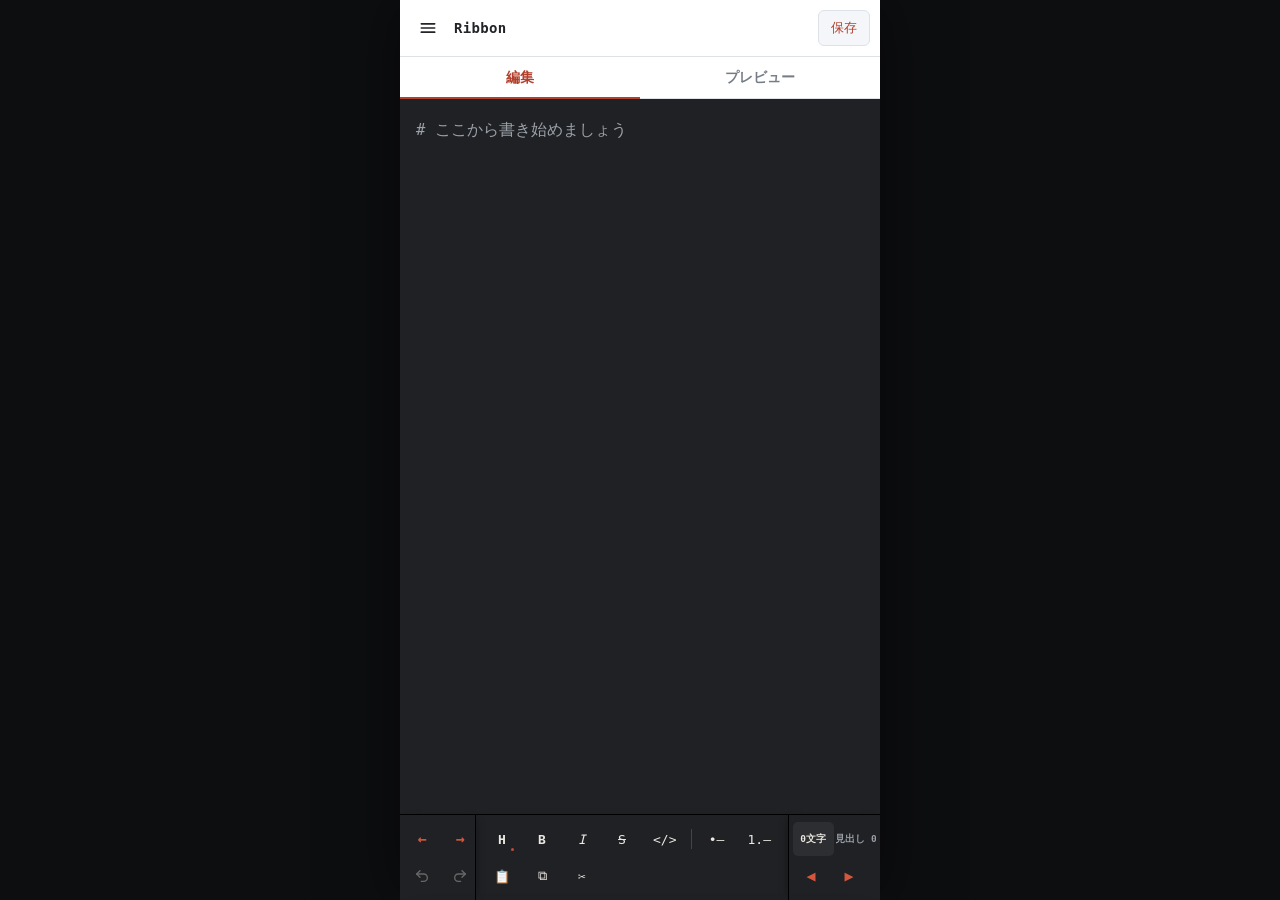
==== index.html @ 9aab9db8 "Add files via upload" ====
<!DOCTYPE html>
<html lang="ja">
<head>
<meta charset="UTF-8">
<meta name="viewport" content="width=device-width, initial-scale=1, maximum-scale=1, viewport-fit=cover">
<title>Ribbon — Markdown Editor</title>
<meta name="description" content="スマホ専用・オフライン対応のシンプルな Markdown エディター。複数のメモを保存できます。">
<meta name="theme-color" content="#1f2124">

<meta name="mobile-web-app-capable" content="yes">
<meta name="apple-mobile-web-app-capable" content="yes">
<meta name="apple-mobile-web-app-status-bar-style" content="black-translucent">
<meta name="apple-mobile-web-app-title" content="Ribbon">
<meta name="format-detection" content="telephone=no">

<link rel="manifest" href="manifest.json">
<link rel="icon" type="image/png" sizes="32x32" href="icons/favicon-32.png">
<link rel="icon" type="image/png" sizes="64x64" href="icons/favicon-64.png">
<link rel="apple-touch-icon" href="icons/icon-192.png">

<link rel="stylesheet" href="css/style.css">
</head>
<body>

<div class="app" id="app" data-view="edit">

  <header class="topbar">
    <button id="listBtn" class="icon-btn" type="button" aria-label="メモ一覧">
      <svg viewBox="0 0 24 24" width="20" height="20" fill="none" stroke="currentColor" stroke-width="2" stroke-linecap="round">
        <line x1="4" y1="7" x2="20" y2="7"/>
        <line x1="4" y1="12" x2="20" y2="12"/>
        <line x1="4" y1="17" x2="20" y2="17"/>
      </svg>
    </button>
    <span class="brand">Ribbon</span>
    <button id="saveBtn" class="btn" type="button">保存</button>
  </header>

  <nav class="tabbar" role="tablist" aria-label="表示切替">
    <button class="tab-btn active" data-view="edit" role="tab" aria-selected="true">編集</button>
    <button class="tab-btn" data-view="preview" role="tab" aria-selected="false">プレビュー</button>
    <span class="tab-indicator" id="tabIndicator"></span>
  </nav>

  <main class="workspace" id="workspace" data-view="edit">
    <section class="pane pane-editor">
      <textarea id="editor" class="editor" spellcheck="false" placeholder="# ここから書き始めましょう"></textarea>
    </section>
    <section class="pane pane-preview">
      <div id="preview" class="preview markdown-body"></div>
    </section>
  </main>

  <!-- キーボード直上の記法ショートカットバー（編集タブのときだけ表示） -->
  <!-- 左端＝固定（上：カーソル移動／下：元に戻す・やり直し）
       右端＝固定（上：文字数・語数／下：選択を広げる矢印）
       中央＝横スクロール（上段：記法ショートカット／下段：コピー・貼り付けなど） -->
  <div class="format-toolbar" id="formatToolbar" role="toolbar" aria-label="書式ツール">

    <div class="ft-fixed ft-fixed-left">
      <div class="ft-fixed-row">
        <button id="moveLeftBtn" class="fbtn" type="button" aria-label="カーソルを左へ移動">←</button>
        <button id="moveRightBtn" class="fbtn" type="button" aria-label="カーソルを右へ移動">→</button>
      </div>
      <div class="ft-fixed-row">
        <button id="undoBtn" class="fbtn" type="button" aria-label="元に戻す" disabled>
          <svg viewBox="0 0 24 24" width="16" height="16" fill="none" stroke="currentColor" stroke-width="2" stroke-linecap="round" stroke-linejoin="round"><path d="M9 14 4 9l5-5"/><path d="M4 9h10.5a5.5 5.5 0 0 1 0 11H11"/></svg>
        </button>
        <button id="redoBtn" class="fbtn" type="button" aria-label="やり直し" disabled>
          <svg viewBox="0 0 24 24" width="16" height="16" fill="none" stroke="currentColor" stroke-width="2" stroke-linecap="round" stroke-linejoin="round"><path d="m15 14 5-5-5-5"/><path d="M20 9H9.5a5.5 5.5 0 0 0 0 11H13"/></svg>
        </button>
      </div>
    </div>

    <div class="ft-rows">
      <div class="ft-scroll" id="ftScrollRow1">
        <button class="fbtn fbtn-h" data-cmd="h" data-longpress="heading" id="hBtn" aria-label="見出し（長押しでレベル選択）">H</button>
        <button class="fbtn" data-cmd="bold" data-longpress="wrap" id="boldBtn" aria-label="太字（長押しで開始・終了マーク）"><strong>B</strong></button>
        <button class="fbtn" data-cmd="italic" data-longpress="wrap" id="italicBtn" aria-label="斜体（長押しで開始・終了マーク）"><em>I</em></button>
        <button class="fbtn" data-cmd="strike" data-longpress="wrap" id="strikeBtn" aria-label="取り消し線（長押しで開始・終了マーク）"><s>S</s></button>
        <button class="fbtn" data-cmd="code" aria-label="インラインコード">&lt;/&gt;</button>
        <span class="fdiv"></span>
        <button class="fbtn" data-cmd="ul" data-longpress="listInsert" data-marker="- " id="ulBtn" aria-label="箇条書き（長押しで字下げ／字上げした新しい項目を挿入）">•―</button>
        <button class="fbtn" data-cmd="ol" data-longpress="listInsert" data-marker="1. " id="olBtn" aria-label="番号付きリスト（長押しで字下げ／字上げした新しい項目を挿入）">1.―</button>
        <button class="fbtn" data-cmd="quote" aria-label="引用">"―</button>
        <button class="fbtn" data-cmd="hr" aria-label="区切り線">―――</button>
        <span class="fdiv"></span>
        <button class="fbtn" data-cmd="link" aria-label="リンク">🔗</button>
        <button class="fbtn" data-cmd="image" aria-label="画像">🖼</button>
        <button class="fbtn" data-cmd="codeblock" aria-label="コードブロック">{ }</button>
        <button class="fbtn" data-cmd="table" data-longpress="table" aria-label="表（長押しで行・列・見出しを設定）">▦</button>
        <span class="fdiv"></span>
        <button class="fbtn" data-cmd="indent" data-longpress="indent" id="tabBtn" aria-label="字下げ（長押しで字上げ・通常も選べます）">⇥</button>
      </div>
      <div class="ft-scroll" id="ftScrollRow2">
        <button class="fbtn" data-cmd="paste" aria-label="貼り付け">📋</button>
        <button class="fbtn" data-cmd="copy" aria-label="コピー">⧉</button>
        <button class="fbtn" data-cmd="cut" aria-label="切り取り">✂</button>
      </div>
    </div>

    <div class="ft-fixed ft-fixed-right">
      <div class="ft-fixed-row">
        <button id="statsBtn" class="ft-stat" type="button" aria-label="文字数と語数を切り替え">
          <span id="statsValue">0文字</span>
        </button>
        <div class="ft-stat ft-stat-static" id="headingCountEl">見出し 0</div>
      </div>
      <div class="ft-fixed-row">
        <button id="cursorLeftBtn" class="fbtn" type="button" aria-label="左方向へ選択を広げる">◀</button>
        <button id="cursorRightBtn" class="fbtn" type="button" aria-label="右方向へ選択を広げる">▶</button>
      </div>
    </div>
  </div>

  <!-- 長押しメニュー：見出しレベル／リストの字下げ・字上げ -->
  <div class="press-menu" id="pressMenu"></div>

  <!-- 長押しパネル：表の行・列・見出し設定 -->
  <div class="table-panel" id="tablePanel">
    <div class="tp-row">
      <span class="tp-label">行</span>
      <div class="tp-stepper">
        <button type="button" class="tp-step" data-tp="rows-" aria-label="行を減らす">−</button>
        <span id="tpRowsVal">3</span>
        <button type="button" class="tp-step" data-tp="rows+" aria-label="行を増やす">＋</button>
      </div>
    </div>
    <div class="tp-row">
      <span class="tp-label">列</span>
      <div class="tp-stepper">
        <button type="button" class="tp-step" data-tp="cols-" aria-label="列を減らす">−</button>
        <span id="tpColsVal">3</span>
        <button type="button" class="tp-step" data-tp="cols+" aria-label="列を増やす">＋</button>
      </div>
    </div>
    <label class="tp-row tp-toggle-row">
      <span class="tp-label">見出し行</span>
      <span class="tp-switch"><input type="checkbox" id="tpHeaderChk" checked><span class="tp-slider"></span></span>
    </label>
    <div class="tp-actions">
      <button type="button" class="btn" id="tpCancel">キャンセル</button>
      <button type="button" class="btn btn-primary" id="tpInsert">挿入</button>
    </div>
  </div>

  <div class="sheet-overlay" id="pressOverlay"></div>

  <!-- メモ一覧（ボトムシート） -->
  <div class="sheet-overlay" id="sheetOverlay"></div>
  <div class="bottom-sheet" id="listSheet">
    <div class="sheet-handle"></div>

    <div class="sheet-top-actions">
      <button id="newNoteBtn" class="btn btn-primary" type="button">＋ 新規メモ</button>
      <button id="installBtn" class="btn hidden" type="button">インストール</button>
    </div>

    <div class="sheet-list-header">メモ一覧</div>
    <ul id="noteItems" class="note-items"></ul>

    <div class="sheet-divider"></div>

    <div class="sheet-list-header">
      プラグイン
      <button id="addPluginBtn" class="sheet-header-btn" type="button">＋ 追加</button>
    </div>
    <p class="plugin-warning">信頼できる作成者のプラグイン（.js）のみ追加してください。プラグインは任意のコードを実行できます。</p>
    <input type="file" id="pluginFileInput" accept=".js,text/javascript" class="hidden">
    <ul id="pluginItems" class="plugin-items"></ul>
  </div>
</div>

<div id="toast" class="toast" role="status" aria-live="polite"></div>

<script src="js/vendor/marked.min.js"></script>
<script src="js/vendor/purify.min.js"></script>
<script src="js/app.js"></script>
</body>
</html>
---- css/style.css ----
:root {
  --graphite: #1F2124;
  --paper: #EAEEF3;
  --paper-dark: #CFD6DE;
  --paper-2: #F4F6F9;
  --ink: #2B2D31;
  --ribbon: #B3402C;
  --ribbon-light: #D3573E;
  --text-on-graphite: #ECE9E2;
  --muted-on-graphite: #9BA0A8;

  --chrome-bg: #F4F6F9;
  --chrome-bg-2: #ffffff;
  --chrome-border: #DDE2E8;
  --chrome-text: #232428;
  --chrome-muted: #767c85;
  --shadow: 0 8px 24px -12px rgba(20,20,22,0.35);

  --toolbar-h: 86px;
  --toolbar-row-h: 34px;

  --sat: env(safe-area-inset-top, 0px);
  --sab: env(safe-area-inset-bottom, 0px);
  --sal: env(safe-area-inset-left, 0px);
  --sar: env(safe-area-inset-right, 0px);
}

* { box-sizing: border-box; -webkit-tap-highlight-color: transparent; }
html, body { height: 100%; margin: 0; overscroll-behavior: none; }

body {
  font-family: ui-monospace, SFMono-Regular, Menlo, monospace;
  background: #0d0e10;
  color: var(--chrome-text);
  display: flex;
  justify-content: center;
}

.hidden { display: none !important; }
button { font-family: inherit; cursor: pointer; -webkit-user-select: none; user-select: none; }
button:disabled { opacity: 0.35; }
textarea { font-size: 16px; /* iOSの自動ズーム防止 */ }

.app {
  display: flex;
  flex-direction: column;
  width: 100%;
  max-width: 480px;
  height: 100dvh;
  height: 100vh;
  background: var(--chrome-bg);
  position: relative;
  overflow: hidden;
  box-shadow: 0 0 60px rgba(0,0,0,0.5);
  padding-left: var(--sal);
  padding-right: var(--sar);
}

.topbar {
  flex: 0 0 auto;
  display: flex;
  align-items: center;
  gap: 8px;
  padding: calc(var(--sat) + 10px) 10px 10px;
  background: var(--chrome-bg-2);
  border-bottom: 1px solid var(--chrome-border);
}
.icon-btn {
  flex: 0 0 auto;
  width: 36px;
  height: 36px;
  display: flex;
  align-items: center;
  justify-content: center;
  border: none;
  background: transparent;
  border-radius: 6px;
  color: var(--chrome-text);
}
.icon-btn:active { background: var(--chrome-bg); }
.brand {
  flex: 1 1 auto;
  font-weight: 600;
  font-size: 14px;
  letter-spacing: 0.3px;
}
.btn {
  flex: 0 0 auto;
  border: 1px solid var(--chrome-border);
  background: var(--chrome-bg);
  color: var(--ribbon);
  font-size: 13px;
  padding: 8px 12px;
  border-radius: 6px;
}
.btn:active { background: var(--ribbon); color: #fff; }
.btn-primary {
  background: var(--ribbon);
  color: #fff;
  border-color: var(--ribbon);
}

.tabbar {
  position: relative;
  flex: 0 0 auto;
  height: 42px;
  display: flex;
  background: var(--chrome-bg-2);
  border-bottom: 1px solid var(--chrome-border);
}
.tab-btn {
  flex: 1 1 50%;
  border: none;
  background: transparent;
  color: var(--chrome-muted);
  font-size: 13.5px;
  font-weight: 600;
}
.tab-btn.active { color: var(--ribbon); }
.tab-indicator {
  position: absolute;
  bottom: -1px;
  left: 0;
  width: 50%;
  height: 2px;
  background: var(--ribbon);
  transform: translateX(0%);
  transition: transform 0.2s ease;
}

.workspace { flex: 1 1 auto; min-height: 0; position: relative; }
.pane { position: absolute; inset: 0; display: flex; flex-direction: column; overflow: hidden; }
.pane-editor { background: var(--graphite); color: var(--text-on-graphite); }
.pane-preview { background: var(--paper); color: var(--ink); }
.workspace[data-view="edit"] .pane-preview { display: none; }
.workspace[data-view="preview"] .pane-editor { display: none; }

.editor {
  flex: 1 1 auto;
  width: 100%;
  height: 100%;
  resize: none;
  border: none;
  outline: none;
  background: transparent;
  color: inherit;
  font-family: inherit;
  font-size: 15.5px;
  line-height: 1.75;
  padding: 18px 16px;
  caret-color: var(--ribbon-light);
}
.editor::placeholder { color: var(--muted-on-graphite); }

.preview {
  flex: 1 1 auto;
  overflow-y: auto;
  padding: 22px 18px calc(28px + var(--sab));
  font-family: Georgia, serif;
  font-size: 16px;
  line-height: 1.8;
}

.markdown-body h1, .markdown-body h2, .markdown-body h3 {
  font-weight: 600;
  line-height: 1.3;
  margin: 1.2em 0 0.5em;
}
.markdown-body h1 { font-size: 1.6em; border-bottom: 2px solid var(--ribbon); padding-bottom: 0.25em; }
.markdown-body h2 { font-size: 1.3em; border-bottom: 1px solid var(--paper-dark); padding-bottom: 0.2em; }
.markdown-body h3 { font-size: 1.1em; }
.markdown-body p { margin: 0.8em 0; }
.markdown-body a { color: var(--ribbon); }
.markdown-body blockquote {
  margin: 1em 0;
  padding: 4px 14px;
  border-left: 3px solid var(--ribbon);
  background: var(--paper-2);
  font-style: italic;
}
.markdown-body code {
  font-family: ui-monospace, monospace;
  background: var(--paper-dark);
  padding: 0.15em 0.4em;
  border-radius: 3px;
  font-size: 0.85em;
  word-break: break-word;
}
.markdown-body pre {
  background: var(--graphite);
  color: var(--text-on-graphite);
  padding: 14px;
  border-radius: 6px;
  overflow-x: auto;
  margin: 1em 0;
}
.markdown-body pre code { background: none; padding: 0; }
.markdown-body ul, .markdown-body ol { padding-left: 1.3em; margin: 0.8em 0; }
.markdown-body img { max-width: 100%; border-radius: 6px; }
.markdown-body table { border-collapse: collapse; width: 100%; margin: 1em 0; display: block; overflow-x: auto; }
.markdown-body th, .markdown-body td { border: 1px solid var(--paper-dark); padding: 6px 8px; }

.preview-empty { color: #A6ABB2; font-style: italic; }

/* ---------------- 記法ショートカットバー（キーボード直上） ---------------- */

.format-toolbar {
  flex: 0 0 auto;
  display: flex;
  align-items: stretch;
  height: calc(var(--toolbar-h) + var(--sab));
  padding-bottom: var(--sab);
  background: var(--graphite);
  border-top: 1px solid #000;
}
.app[data-view="preview"] .format-toolbar { display: none; }

.ft-fixed {
  flex: 0 0 auto;
  display: flex;
  flex-direction: column;
  justify-content: center;
  gap: 3px;
  padding: 6px 4px;
  background: var(--graphite);
  z-index: 2;
}
.ft-fixed-left { border-right: 1px solid #000; box-shadow: 4px 0 8px -4px rgba(0,0,0,0.35); width: 76px; }
.ft-fixed-right { border-left: 1px solid #000; box-shadow: -4px 0 8px -4px rgba(0,0,0,0.35); width: 92px; }

.ft-fixed-row {
  flex: 0 0 auto;
  height: var(--toolbar-row-h);
  display: flex;
  align-items: center;
  gap: 2px;
}

.ft-rows {
  flex: 1 1 auto;
  min-width: 0;
  display: flex;
  flex-direction: column;
  justify-content: center;
  gap: 3px;
  padding: 6px 0;
}

.ft-scroll {
  flex: 0 0 auto;
  height: var(--toolbar-row-h);
  display: flex;
  align-items: center;
  gap: 4px;
  padding: 0 8px;
  overflow-x: auto;
  overscroll-behavior-x: contain;
  touch-action: pan-x;
  scrollbar-width: none;
  -webkit-overflow-scrolling: touch;
}
.ft-scroll::-webkit-scrollbar { display: none; }

.fbtn {
  flex: 0 0 auto;
  min-width: 36px;
  height: var(--toolbar-row-h);
  padding: 0 8px;
  border: 1px solid transparent;
  border-radius: 6px;
  background: transparent;
  color: var(--text-on-graphite);
  font-size: 13px;
  display: inline-flex;
  align-items: center;
  justify-content: center;
  white-space: nowrap;
  touch-action: pan-x;
}
.fbtn:active, .fbtn.pressed { background: rgba(255,255,255,0.12); }
.fbtn-h { font-weight: 700; position: relative; }
.fbtn-h::after {
  content: '';
  position: absolute;
  bottom: 4px;
  right: 5px;
  width: 3px;
  height: 3px;
  border-radius: 50%;
  background: var(--ribbon-light);
  opacity: 0.85;
}
.fdiv { flex: 0 0 auto; width: 1px; height: 20px; background: rgba(255,255,255,0.16); margin: 0 2px; }

#moveLeftBtn, #moveRightBtn, #cursorLeftBtn, #cursorRightBtn { font-size: 15px; font-weight: 600; color: var(--ribbon-light); touch-action: manipulation; }

/* ---------------- 文字数・語数・見出し数の表示（キーボード左上） ---------------- */

.ft-stat {
  flex: 1 1 0;
  height: var(--toolbar-row-h);
  display: flex;
  align-items: center;
  justify-content: center;
  padding: 0 3px;
  border: none;
  border-radius: 5px;
  background: rgba(255,255,255,0.06);
  color: var(--text-on-graphite);
  font-size: 9.5px;
  font-weight: 600;
  letter-spacing: 0.1px;
  white-space: nowrap;
  overflow: hidden;
  text-overflow: ellipsis;
  min-width: 0;
  touch-action: manipulation;
}
button.ft-stat:active, button.ft-stat.pressed { background: rgba(255,255,255,0.14); }
.ft-stat-static {
  color: var(--muted-on-graphite);
  background: transparent;
}

/* ---------------- 長押しメニュー（見出しレベル／字下げ・字上げ） ---------------- */

.press-menu {
  position: fixed;
  display: none;
  flex-direction: column;
  gap: 2px;
  padding: 5px;
  background: var(--graphite);
  border: 1px solid rgba(255,255,255,0.1);
  border-radius: 12px;
  box-shadow: var(--shadow);
  transform: translateX(-50%);
  z-index: 41;
  min-width: 68px;
}
.press-menu.open { display: flex; }
.press-menu .pm-item {
  padding: 9px 14px;
  border-radius: 7px;
  color: var(--muted-on-graphite);
  font-size: 13px;
  font-weight: 600;
  text-align: center;
  white-space: nowrap;
  transition: background 0.1s ease, color 0.1s ease;
}
.press-menu .pm-item.active {
  background: var(--ribbon);
  color: #fff;
}

/* ---------------- 長押しパネル（表の設定） ---------------- */

.table-panel {
  position: fixed;
  left: 50%;
  bottom: calc(var(--toolbar-h) + var(--sab) + 10px);
  transform: translateX(-50%);
  display: none;
  flex-direction: column;
  gap: 10px;
  width: min(280px, 84vw);
  padding: 16px 16px 14px;
  background: var(--chrome-bg-2);
  border-radius: 14px;
  box-shadow: var(--shadow);
  z-index: 41;
}
.table-panel.open { display: flex; }
.tp-row {
  display: flex;
  align-items: center;
  justify-content: space-between;
}
.tp-label { font-size: 13px; color: var(--chrome-text); font-weight: 600; }
.tp-stepper {
  display: flex;
  align-items: center;
  gap: 10px;
}
.tp-stepper span { min-width: 18px; text-align: center; font-size: 13.5px; font-weight: 600; }
.tp-step {
  width: 30px;
  height: 30px;
  border-radius: 8px;
  border: 1px solid var(--chrome-border);
  background: var(--chrome-bg);
  color: var(--ribbon);
  font-size: 16px;
  display: flex;
  align-items: center;
  justify-content: center;
}
.tp-step:active { background: var(--ribbon); color: #fff; }
.tp-toggle-row { cursor: pointer; }
.tp-switch { position: relative; display: inline-block; width: 40px; height: 24px; }
.tp-switch input { opacity: 0; width: 0; height: 0; }
.tp-slider {
  position: absolute; inset: 0;
  background: var(--chrome-border);
  border-radius: 999px;
  transition: background 0.15s ease;
}
.tp-slider::before {
  content: '';
  position: absolute;
  width: 18px; height: 18px;
  left: 3px; top: 3px;
  background: #fff;
  border-radius: 50%;
  transition: transform 0.15s ease;
  box-shadow: 0 1px 3px rgba(0,0,0,0.3);
}
.tp-switch input:checked + .tp-slider { background: var(--ribbon); }
.tp-switch input:checked + .tp-slider::before { transform: translateX(16px); }
.tp-actions {
  display: flex;
  gap: 8px;
  margin-top: 2px;
}
.tp-actions .btn { flex: 1 1 auto; text-align: center; padding: 10px 12px; }

#pressOverlay.open { z-index: 40; }

/* ---------------- メモ一覧（ボトムシート） ---------------- */

.sheet-overlay {
  position: fixed;
  inset: 0;
  background: rgba(10,10,12,0.45);
  opacity: 0;
  pointer-events: none;
  transition: opacity 0.2s ease;
  z-index: 30;
}
.sheet-overlay.open { opacity: 1; pointer-events: auto; }

.bottom-sheet {
  position: fixed;
  left: 50%;
  bottom: 0;
  width: 100%;
  max-width: 480px;
  max-height: 78vh;
  background: var(--chrome-bg-2);
  border-radius: 18px 18px 0 0;
  box-shadow: var(--shadow);
  transform: translate(-50%, 100%);
  transition: transform 0.24s cubic-bezier(.32,.72,0,1);
  z-index: 31;
  display: flex;
  flex-direction: column;
  padding-bottom: var(--sab);
}
.bottom-sheet.open { transform: translate(-50%, 0); }

.sheet-handle {
  width: 36px;
  height: 4px;
  border-radius: 2px;
  background: var(--chrome-border);
  margin: 10px auto 6px;
  flex: 0 0 auto;
}

.sheet-top-actions {
  flex: 0 0 auto;
  display: flex;
  gap: 8px;
  padding: 6px 14px 10px;
}
.sheet-top-actions .btn { flex: 1 1 auto; padding: 11px 12px; text-align: center; }

.sheet-list-header {
  flex: 0 0 auto;
  padding: 4px 16px 4px;
  font-size: 11.5px;
  font-weight: 600;
  color: var(--chrome-muted);
  letter-spacing: 0.3px;
  border-top: 1px solid var(--chrome-border);
  padding-top: 12px;
}

.note-items {
  list-style: none;
  margin: 0;
  padding: 4px 8px 10px;
  overflow-y: auto;
  -webkit-overflow-scrolling: touch;
}
.note-item {
  display: flex;
  align-items: center;
  gap: 8px;
  padding: 11px 8px;
  border-radius: 8px;
}
.note-item.current { background: var(--paper-2); }
.note-item:active { background: var(--chrome-bg); }
.note-item .ni-text { flex: 1 1 auto; min-width: 0; }
.note-item .ni-title {
  font-size: 13px;
  overflow: hidden;
  text-overflow: ellipsis;
  white-space: nowrap;
}
.note-item .ni-meta { font-size: 10.5px; color: var(--chrome-muted); margin-top: 2px; }
.note-item .ni-del {
  flex: 0 0 auto;
  background: none;
  border: none;
  color: var(--chrome-muted);
  font-size: 15px;
  padding: 6px;
  border-radius: 3px;
}
.note-item .ni-del:active { color: var(--ribbon); }
.note-empty { padding: 20px 12px; text-align: center; color: var(--chrome-muted); font-size: 12px; }

/* ---------------- トースト ---------------- */

.toast {
  position: fixed;
  left: 50%;
  bottom: calc(20px + var(--sab));
  transform: translateX(-50%) translateY(12px);
  background: var(--graphite);
  color: var(--text-on-graphite);
  padding: 10px 16px;
  border-radius: 6px;
  font-size: 12.5px;
  opacity: 0;
  pointer-events: none;
  transition: opacity 0.2s ease, transform 0.2s ease;
  border-left: 3px solid var(--ribbon);
  z-index: 50;
}
.toast.show { opacity: 1; transform: translateX(-50%) translateY(0); }

:focus-visible { outline: 2px solid var(--ribbon); }
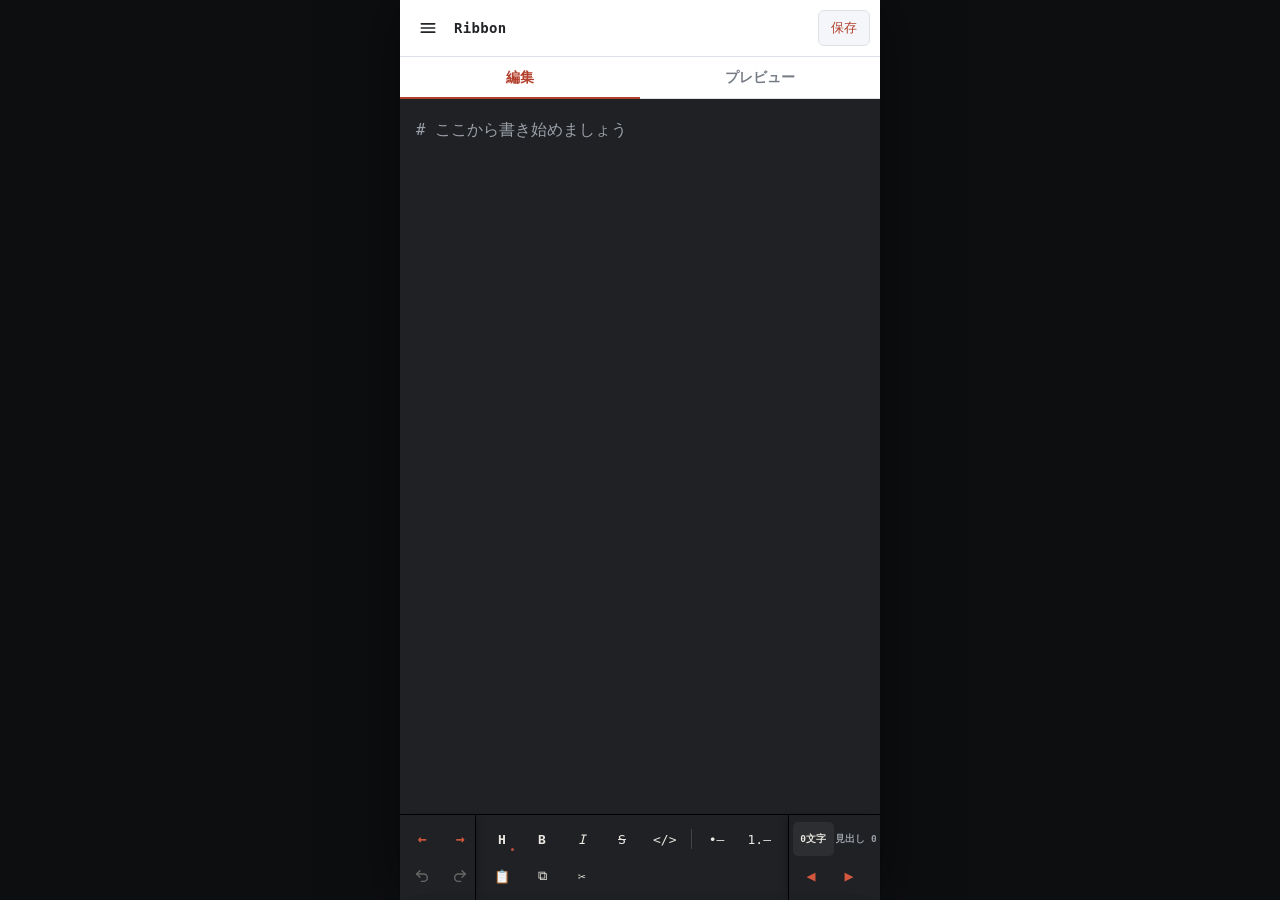
==== commit 06a50dae: "Add files via upload" ====
--- a/index.html
+++ b/index.html
@@ -147,6 +147,19 @@
   <div class="sheet-overlay" id="pressOverlay"></div>
 
   <!-- メモ一覧（ボトムシート） -->
+  <!-- 書き出し形式の選択 -->
+  <div class="sheet-overlay" id="exportOverlay"></div>
+  <div class="bottom-sheet export-sheet" id="exportSheet">
+    <div class="sheet-handle"></div>
+    <div class="sheet-list-header">書き出し形式</div>
+    <ul class="export-formats" id="exportFormats">
+      <li><button type="button" class="export-format-btn" data-format="md">Markdown (.md)</button></li>
+      <li><button type="button" class="export-format-btn" data-format="html">HTML (.html)</button></li>
+      <li><button type="button" class="export-format-btn" data-format="mt">Movable Type</button></li>
+      <li><button type="button" class="export-format-btn" data-format="wordpress">WordPress (XML)</button></li>
+    </ul>
+  </div>
+
   <div class="sheet-overlay" id="sheetOverlay"></div>
   <div class="bottom-sheet" id="listSheet">
     <div class="sheet-handle"></div>
--- a/css/style.css
+++ b/css/style.css
@@ -18,6 +18,7 @@
 
   --toolbar-h: 86px;
   --toolbar-row-h: 34px;
+  --toolbar-bottom: 0px;
 
   --sat: env(safe-area-inset-top, 0px);
   --sab: env(safe-area-inset-bottom, 0px);
@@ -128,7 +129,13 @@
   transition: transform 0.2s ease;
 }
 
-.workspace { flex: 1 1 auto; min-height: 0; position: relative; }
+.workspace {
+  flex: 1 1 auto;
+  min-height: 0;
+  position: relative;
+  padding-bottom: calc(var(--toolbar-h) + var(--sab));
+}
+.app[data-view="preview"] .workspace { padding-bottom: 0; }
 .pane { position: absolute; inset: 0; display: flex; flex-direction: column; overflow: hidden; }
 .pane-editor { background: var(--graphite); color: var(--text-on-graphite); }
 .pane-preview { background: var(--paper); color: var(--ink); }
@@ -205,13 +212,22 @@
 /* ---------------- 記法ショートカットバー（キーボード直上） ---------------- */
 
 .format-toolbar {
-  flex: 0 0 auto;
+  position: fixed;
+  left: 50%;
+  transform: translateX(-50%);
+  bottom: var(--toolbar-bottom, 0px);
+  z-index: 20;
+  width: 100%;
+  max-width: 480px;
   display: flex;
   align-items: stretch;
   height: calc(var(--toolbar-h) + var(--sab));
   padding-bottom: var(--sab);
+  padding-left: var(--sal);
+  padding-right: var(--sar);
   background: var(--graphite);
   border-top: 1px solid #000;
+  transition: bottom 0.08s ease-out;
 }
 .app[data-view="preview"] .format-toolbar { display: none; }
 
@@ -359,7 +375,7 @@
 .table-panel {
   position: fixed;
   left: 50%;
-  bottom: calc(var(--toolbar-h) + var(--sab) + 10px);
+  bottom: calc(var(--toolbar-bottom, 0px) + var(--toolbar-h) + var(--sab) + 10px);
   transform: translateX(-50%);
   display: none;
   flex-direction: column;
@@ -523,12 +539,34 @@
 .note-item .ni-del:active { color: var(--ribbon); }
 .note-empty { padding: 20px 12px; text-align: center; color: var(--chrome-muted); font-size: 12px; }
 
+/* ---------------- 書き出し形式 ---------------- */
+
+.export-sheet { max-height: 52vh; }
+.export-formats {
+  list-style: none;
+  margin: 0;
+  padding: 4px 8px 12px;
+}
+.export-format-btn {
+  width: 100%;
+  display: block;
+  text-align: left;
+  border: none;
+  background: transparent;
+  color: var(--chrome-text);
+  font-size: 14px;
+  padding: 13px 12px;
+  border-radius: 8px;
+}
+.export-format-btn:active,
+.export-format-btn.selected { background: var(--paper-2); color: var(--ribbon); font-weight: 600; }
+
 /* ---------------- トースト ---------------- */
 
 .toast {
   position: fixed;
   left: 50%;
-  bottom: calc(20px + var(--sab));
+  bottom: calc(var(--toolbar-bottom, 0px) + var(--toolbar-h) + 20px + var(--sab));
   transform: translateX(-50%) translateY(12px);
   background: var(--graphite);
   color: var(--text-on-graphite);
@@ -543,4 +581,8 @@
 }
 .toast.show { opacity: 1; transform: translateX(-50%) translateY(0); }
 
+.app[data-view="preview"] .toast {
+  bottom: calc(20px + var(--sab));
+}
+
 :focus-visible { outline: 2px solid var(--ribbon); }
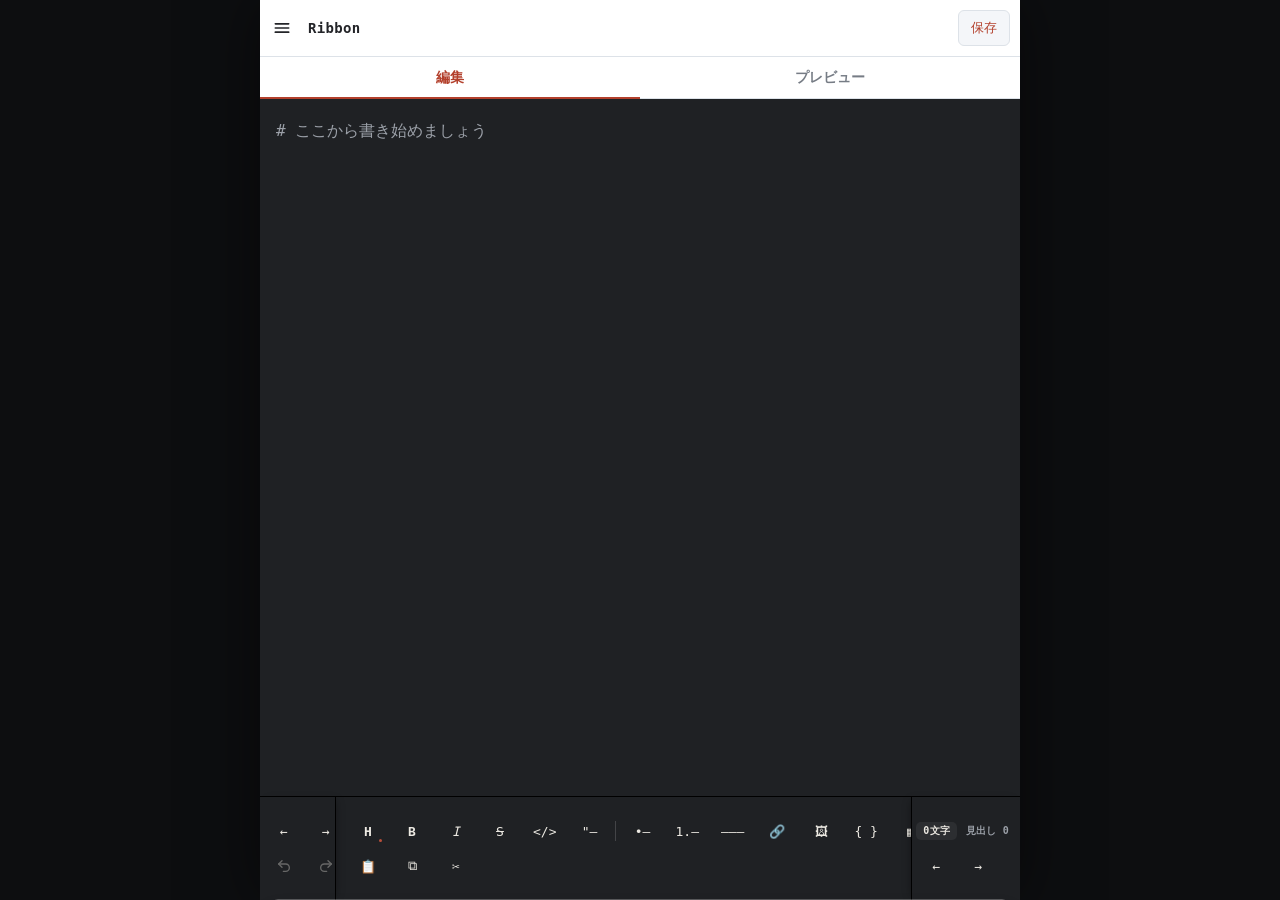
==== commit 33ab3e83: "Add files via upload" ====
--- a/index.html
+++ b/index.html
@@ -44,7 +44,10 @@
 
   <main class="workspace" id="workspace" data-view="edit">
     <section class="pane pane-editor">
-      <textarea id="editor" class="editor" spellcheck="false" placeholder="# ここから書き始めましょう"></textarea>
+      <div class="editor-stack">
+        <div id="editorHighlight" class="editor-highlight" aria-hidden="true"></div>
+        <textarea id="editor" class="editor" spellcheck="false" placeholder="# ここから書き始めましょう"></textarea>
+      </div>
     </section>
     <section class="pane pane-preview">
       <div id="preview" class="preview markdown-body"></div>
@@ -52,66 +55,68 @@
   </main>
 
   <!-- キーボード直上の記法ショートカットバー（編集タブのときだけ表示） -->
-  <!-- 左端＝固定（上：カーソル移動／下：元に戻す・やり直し）
-       右端＝固定（上：文字数・語数／下：選択を広げる矢印）
-       中央＝横スクロール（上段：記法ショートカット／下段：コピー・貼り付けなど） -->
   <div class="format-toolbar" id="formatToolbar" role="toolbar" aria-label="書式ツール">
-
-    <div class="ft-fixed ft-fixed-left">
-      <div class="ft-fixed-row">
-        <button id="moveLeftBtn" class="fbtn" type="button" aria-label="カーソルを左へ移動">←</button>
-        <button id="moveRightBtn" class="fbtn" type="button" aria-label="カーソルを右へ移動">→</button>
-      </div>
-      <div class="ft-fixed-row">
-        <button id="undoBtn" class="fbtn" type="button" aria-label="元に戻す" disabled>
-          <svg viewBox="0 0 24 24" width="16" height="16" fill="none" stroke="currentColor" stroke-width="2" stroke-linecap="round" stroke-linejoin="round"><path d="M9 14 4 9l5-5"/><path d="M4 9h10.5a5.5 5.5 0 0 1 0 11H11"/></svg>
-        </button>
-        <button id="redoBtn" class="fbtn" type="button" aria-label="やり直し" disabled>
-          <svg viewBox="0 0 24 24" width="16" height="16" fill="none" stroke="currentColor" stroke-width="2" stroke-linecap="round" stroke-linejoin="round"><path d="m15 14 5-5-5-5"/><path d="M20 9H9.5a5.5 5.5 0 0 0 0 11H13"/></svg>
-        </button>
-      </div>
-    </div>
-
-    <div class="ft-rows">
-      <div class="ft-scroll" id="ftScrollRow1">
-        <button class="fbtn fbtn-h" data-cmd="h" data-longpress="heading" id="hBtn" aria-label="見出し（長押しでレベル選択）">H</button>
-        <button class="fbtn" data-cmd="bold" data-longpress="wrap" id="boldBtn" aria-label="太字（長押しで開始・終了マーク）"><strong>B</strong></button>
-        <button class="fbtn" data-cmd="italic" data-longpress="wrap" id="italicBtn" aria-label="斜体（長押しで開始・終了マーク）"><em>I</em></button>
-        <button class="fbtn" data-cmd="strike" data-longpress="wrap" id="strikeBtn" aria-label="取り消し線（長押しで開始・終了マーク）"><s>S</s></button>
-        <button class="fbtn" data-cmd="code" aria-label="インラインコード">&lt;/&gt;</button>
-        <span class="fdiv"></span>
-        <button class="fbtn" data-cmd="ul" data-longpress="listInsert" data-marker="- " id="ulBtn" aria-label="箇条書き（長押しで字下げ／字上げした新しい項目を挿入）">•―</button>
-        <button class="fbtn" data-cmd="ol" data-longpress="listInsert" data-marker="1. " id="olBtn" aria-label="番号付きリスト（長押しで字下げ／字上げした新しい項目を挿入）">1.―</button>
-        <button class="fbtn" data-cmd="quote" aria-label="引用">"―</button>
-        <button class="fbtn" data-cmd="hr" aria-label="区切り線">―――</button>
-        <span class="fdiv"></span>
-        <button class="fbtn" data-cmd="link" aria-label="リンク">🔗</button>
-        <button class="fbtn" data-cmd="image" aria-label="画像">🖼</button>
-        <button class="fbtn" data-cmd="codeblock" aria-label="コードブロック">{ }</button>
-        <button class="fbtn" data-cmd="table" data-longpress="table" aria-label="表（長押しで行・列・見出しを設定）">▦</button>
-        <span class="fdiv"></span>
-        <button class="fbtn" data-cmd="indent" data-longpress="indent" id="tabBtn" aria-label="字下げ（長押しで字上げ・通常も選べます）">⇥</button>
-      </div>
-      <div class="ft-scroll" id="ftScrollRow2">
-        <button class="fbtn" data-cmd="paste" aria-label="貼り付け">📋</button>
-        <button class="fbtn" data-cmd="copy" aria-label="コピー">⧉</button>
-        <button class="fbtn" data-cmd="cut" aria-label="切り取り">✂</button>
-      </div>
-    </div>
-
-    <div class="ft-fixed ft-fixed-right">
-      <div class="ft-fixed-row">
-        <button id="statsBtn" class="ft-stat" type="button" aria-label="文字数と語数を切り替え">
-          <span id="statsValue">0文字</span>
-        </button>
-        <div class="ft-stat ft-stat-static" id="headingCountEl">見出し 0</div>
-      </div>
-      <div class="ft-fixed-row">
-        <button id="cursorLeftBtn" class="fbtn" type="button" aria-label="左方向へ選択を広げる">◀</button>
-        <button id="cursorRightBtn" class="fbtn" type="button" aria-label="右方向へ選択を広げる">▶</button>
-      </div>
+    <div class="ft-main">
+
+      <!-- 左固定：上段＝カーソル移動、下段＝元に戻す／やり直し -->
+      <div class="ft-fixed ft-fixed-left">
+        <div class="ft-fixed-row">
+          <button id="moveLeftBtn" class="fbtn" type="button" aria-label="カーソルを左へ移動">←</button>
+          <button id="moveRightBtn" class="fbtn" type="button" aria-label="カーソルを右へ移動">→</button>
+        </div>
+        <div class="ft-fixed-row">
+          <button id="undoBtn" class="fbtn" type="button" aria-label="元に戻す" disabled>
+            <svg viewBox="0 0 24 24" width="16" height="16" fill="none" stroke="currentColor" stroke-width="2" stroke-linecap="round" stroke-linejoin="round"><path d="M9 14 4 9l5-5"/><path d="M4 9h10.5a5.5 5.5 0 0 1 0 11H11"/></svg>
+          </button>
+          <button id="redoBtn" class="fbtn" type="button" aria-label="やり直し" disabled>
+            <svg viewBox="0 0 24 24" width="16" height="16" fill="none" stroke="currentColor" stroke-width="2" stroke-linecap="round" stroke-linejoin="round"><path d="m15 14 5-5-5-5"/><path d="M20 9H9.5a5.5 5.5 0 0 0 0 11H13"/></svg>
+          </button>
+        </div>
+      </div>
+
+      <!-- 中央スクロール：上段＝記法ショートカット、下段＝コピー／貼り付けなど -->
+      <div class="ft-rows">
+        <div class="ft-scroll" id="ftScrollRow1">
+          <button class="fbtn fbtn-h" data-cmd="h" data-longpress="heading" id="hBtn" aria-label="見出し（長押しでレベル選択）">H</button>
+          <button class="fbtn" data-cmd="bold" data-longpress="wrap" id="boldBtn" aria-label="太字（長押しで開始・終了マーク）"><strong>B</strong></button>
+          <button class="fbtn" data-cmd="italic" data-longpress="wrap" id="italicBtn" aria-label="斜体（長押しで開始・終了マーク）"><em>I</em></button>
+          <button class="fbtn" data-cmd="strike" data-longpress="wrap" id="strikeBtn" aria-label="取り消し線（長押しで開始・終了マーク）"><s>S</s></button>
+          <button class="fbtn" data-cmd="code" aria-label="インラインコード">&lt;/&gt;</button>
+          <button class="fbtn" data-cmd="quote" aria-label="引用">"―</button>
+          <span class="fdiv"></span>
+          <button class="fbtn" data-cmd="ul" data-longpress="listInsert" data-marker="- " id="ulBtn" aria-label="箇条書き（長押しで字下げ／字上げした新しい項目を挿入）">•―</button>
+          <button class="fbtn" data-cmd="ol" data-longpress="listInsert" data-marker="1. " id="olBtn" aria-label="番号付きリスト（長押しで字下げ／字上げした新しい項目を挿入）">1.―</button>
+          <button class="fbtn" data-cmd="hr" aria-label="区切り線">―――</button>
+          <button class="fbtn" data-cmd="link" aria-label="リンク">🔗</button>
+          <button class="fbtn" data-cmd="image" aria-label="画像">🖼</button>
+          <button class="fbtn" data-cmd="codeblock" aria-label="コードブロック">{ }</button>
+          <button class="fbtn" data-cmd="table" data-longpress="table" aria-label="表（長押しで行・列・見出しを設定）">▦</button>
+          <button class="fbtn" data-cmd="indent" data-longpress="indent" id="tabBtn" aria-label="字下げ（長押しで字上げ・通常も選べます）">⇥</button>
+        </div>
+        <div class="ft-scroll" id="ftScrollRow2">
+          <button class="fbtn" data-cmd="paste" aria-label="貼り付け">📋</button>
+          <button class="fbtn" data-cmd="copy" aria-label="コピー">⧉</button>
+          <button class="fbtn" data-cmd="cut" aria-label="切り取り">✂</button>
+        </div>
+      </div>
+
+      <!-- 右固定：上段＝文字数／語数、下段＝選択範囲を広げる -->
+      <div class="ft-fixed ft-fixed-right">
+        <div class="ft-fixed-row">
+          <button id="statsBtn" class="ft-stat" type="button" aria-label="文字数と語数を切り替え">
+            <span id="statsValue">0文字</span>
+          </button>
+          <div class="ft-stat ft-stat-static" id="headingCountEl">見出し 0</div>
+        </div>
+        <div class="ft-fixed-row">
+          <button id="selectLeftBtn" class="fbtn" type="button" aria-label="左方向へ選択を広げる">←</button>
+          <button id="selectRightBtn" class="fbtn" type="button" aria-label="右方向へ選択を広げる">→</button>
+        </div>
+      </div>
+
     </div>
   </div>
+
 
   <!-- 長押しメニュー：見出しレベル／リストの字下げ・字上げ -->
   <div class="press-menu" id="pressMenu"></div>
@@ -147,19 +152,6 @@
   <div class="sheet-overlay" id="pressOverlay"></div>
 
   <!-- メモ一覧（ボトムシート） -->
-  <!-- 書き出し形式の選択 -->
-  <div class="sheet-overlay" id="exportOverlay"></div>
-  <div class="bottom-sheet export-sheet" id="exportSheet">
-    <div class="sheet-handle"></div>
-    <div class="sheet-list-header">書き出し形式</div>
-    <ul class="export-formats" id="exportFormats">
-      <li><button type="button" class="export-format-btn" data-format="md">Markdown (.md)</button></li>
-      <li><button type="button" class="export-format-btn" data-format="html">HTML (.html)</button></li>
-      <li><button type="button" class="export-format-btn" data-format="mt">Movable Type</button></li>
-      <li><button type="button" class="export-format-btn" data-format="wordpress">WordPress (XML)</button></li>
-    </ul>
-  </div>
-
   <div class="sheet-overlay" id="sheetOverlay"></div>
   <div class="bottom-sheet" id="listSheet">
     <div class="sheet-handle"></div>
@@ -168,6 +160,22 @@
       <button id="newNoteBtn" class="btn btn-primary" type="button">＋ 新規メモ</button>
       <button id="installBtn" class="btn hidden" type="button">インストール</button>
     </div>
+
+    <div class="sheet-divider"></div>
+
+    <div class="sheet-list-header">表示設定</div>
+    <div class="settings-row">
+      <span class="settings-label">文字サイズ</span>
+      <div class="settings-stepper">
+        <button type="button" class="settings-step" id="fontSizeDown" aria-label="文字を小さく">−</button>
+        <span id="fontSizeVal">16px</span>
+        <button type="button" class="settings-step" id="fontSizeUp" aria-label="文字を大きく">＋</button>
+      </div>
+    </div>
+    <label class="settings-row settings-toggle-row">
+      <span class="settings-label">特殊文字をハイライト（*　~　# など）</span>
+      <span class="settings-switch"><input type="checkbox" id="highlightChk"><span class="settings-slider"></span></span>
+    </label>
 
     <div class="sheet-list-header">メモ一覧</div>
     <ul id="noteItems" class="note-items"></ul>
@@ -188,6 +196,6 @@
 
 <script src="js/vendor/marked.min.js"></script>
 <script src="js/vendor/purify.min.js"></script>
-<script src="js/app.js"></script>
+<script type="module" src="js/app.js"></script>
 </body>
 </html>
--- a/css/style.css
+++ b/css/style.css
@@ -1,4 +1,6 @@
 :root {
+  --editor-font-size: 16px;
+  --app-max-width: 480px;
   --graphite: #1F2124;
   --paper: #EAEEF3;
   --paper-dark: #CFD6DE;
@@ -16,9 +18,8 @@
   --chrome-muted: #767c85;
   --shadow: 0 8px 24px -12px rgba(20,20,22,0.35);
 
-  --toolbar-h: 86px;
+  --toolbar-h: 104px;
   --toolbar-row-h: 34px;
-  --toolbar-bottom: 0px;
 
   --sat: env(safe-area-inset-top, 0px);
   --sab: env(safe-area-inset-bottom, 0px);
@@ -29,12 +30,23 @@
 * { box-sizing: border-box; -webkit-tap-highlight-color: transparent; }
 html, body { height: 100%; margin: 0; overscroll-behavior: none; }
 
+/* iOS/Androidでソフトキーボードが開いたときにレイアウトビューポートと
+   視覚ビューポートがズレて隙間ができたり、本文末尾がキーボードや
+   ツールバーの裏に隠れたりするのを防ぐため、ページ自体はスクロール
+   させず、高さは JS (visualViewport) が --vh に同期した値を使う。 */
 body {
+  position: fixed;
+  inset: 0;
+  width: 100%;
+  overflow: hidden;
   font-family: ui-monospace, SFMono-Regular, Menlo, monospace;
   background: #0d0e10;
   color: var(--chrome-text);
   display: flex;
   justify-content: center;
+  height: 100vh;
+  height: 100dvh;
+  height: var(--vh, 100dvh);
 }
 
 .hidden { display: none !important; }
@@ -46,9 +58,8 @@
   display: flex;
   flex-direction: column;
   width: 100%;
-  max-width: 480px;
-  height: 100dvh;
-  height: 100vh;
+  max-width: var(--app-max-width);
+  height: 100%;
   background: var(--chrome-bg);
   position: relative;
   overflow: hidden;
@@ -129,20 +140,42 @@
   transition: transform 0.2s ease;
 }
 
-.workspace {
-  flex: 1 1 auto;
-  min-height: 0;
-  position: relative;
-  padding-bottom: calc(var(--toolbar-h) + var(--sab));
-}
-.app[data-view="preview"] .workspace { padding-bottom: 0; }
+.workspace { flex: 1 1 auto; min-height: 0; position: relative; }
 .pane { position: absolute; inset: 0; display: flex; flex-direction: column; overflow: hidden; }
 .pane-editor { background: var(--graphite); color: var(--text-on-graphite); }
 .pane-preview { background: var(--paper); color: var(--ink); }
 .workspace[data-view="edit"] .pane-preview { display: none; }
 .workspace[data-view="preview"] .pane-editor { display: none; }
 
+.editor-stack {
+  position: relative;
+  flex: 1 1 auto;
+  min-height: 0;
+}
+
+.editor-highlight {
+  display: none;
+  position: absolute;
+  inset: 0;
+  overflow: hidden;
+  pointer-events: none;
+  white-space: pre-wrap;
+  word-wrap: break-word;
+  font-family: inherit;
+  font-size: var(--editor-font-size, 16px);
+  line-height: 1.75;
+  padding: 18px 16px 28px;
+  color: var(--text-on-graphite);
+}
+.editor-stack.hl-active .editor-highlight { display: block; }
+.editor-highlight .hl-mark {
+  color: var(--ribbon-light);
+  font-weight: 700;
+}
+
 .editor {
+  position: absolute;
+  inset: 0;
   flex: 1 1 auto;
   width: 100%;
   height: 100%;
@@ -152,11 +185,12 @@
   background: transparent;
   color: inherit;
   font-family: inherit;
-  font-size: 15.5px;
+  font-size: var(--editor-font-size, 16px);
   line-height: 1.75;
-  padding: 18px 16px;
+  padding: 18px 16px 28px;
   caret-color: var(--ribbon-light);
 }
+.editor-stack.hl-active .editor { color: transparent; }
 .editor::placeholder { color: var(--muted-on-graphite); }
 
 .preview {
@@ -164,7 +198,7 @@
   overflow-y: auto;
   padding: 22px 18px calc(28px + var(--sab));
   font-family: Georgia, serif;
-  font-size: 16px;
+  font-size: var(--editor-font-size, 16px);
   line-height: 1.8;
 }
 
@@ -212,24 +246,31 @@
 /* ---------------- 記法ショートカットバー（キーボード直上） ---------------- */
 
 .format-toolbar {
-  position: fixed;
-  left: 50%;
-  transform: translateX(-50%);
-  bottom: var(--toolbar-bottom, 0px);
-  z-index: 20;
-  width: 100%;
-  max-width: 480px;
-  display: flex;
-  align-items: stretch;
+  flex: 0 0 auto;
+  display: flex;
+  flex-direction: column;
   height: calc(var(--toolbar-h) + var(--sab));
   padding-bottom: var(--sab);
-  padding-left: var(--sal);
-  padding-right: var(--sar);
   background: var(--graphite);
   border-top: 1px solid #000;
-  transition: bottom 0.08s ease-out;
 }
 .app[data-view="preview"] .format-toolbar { display: none; }
+
+.ft-header {
+  flex: 0 0 auto;
+  display: flex;
+  align-items: center;
+  gap: 6px;
+  height: 22px;
+  padding: 3px 8px 2px;
+}
+
+.ft-main {
+  flex: 1 1 auto;
+  min-height: 0;
+  display: flex;
+  align-items: stretch;
+}
 
 .ft-fixed {
   flex: 0 0 auto;
@@ -242,7 +283,7 @@
   z-index: 2;
 }
 .ft-fixed-left { border-right: 1px solid #000; box-shadow: 4px 0 8px -4px rgba(0,0,0,0.35); width: 76px; }
-.ft-fixed-right { border-left: 1px solid #000; box-shadow: -4px 0 8px -4px rgba(0,0,0,0.35); width: 92px; }
+.ft-fixed-right { border-left: 1px solid #000; box-shadow: -4px 0 8px -4px rgba(0,0,0,0.35); }
 
 .ft-fixed-row {
   flex: 0 0 auto;
@@ -294,6 +335,11 @@
   touch-action: pan-x;
 }
 .fbtn:active, .fbtn.pressed { background: rgba(255,255,255,0.12); }
+.fbtn.armed {
+  background: var(--ribbon);
+  color: #fff;
+  box-shadow: 0 0 0 1px var(--ribbon-light) inset;
+}
 .fbtn-h { font-weight: 700; position: relative; }
 .fbtn-h::after {
   content: '';
@@ -308,28 +354,25 @@
 }
 .fdiv { flex: 0 0 auto; width: 1px; height: 20px; background: rgba(255,255,255,0.16); margin: 0 2px; }
 
-#moveLeftBtn, #moveRightBtn, #cursorLeftBtn, #cursorRightBtn { font-size: 15px; font-weight: 600; color: var(--ribbon-light); touch-action: manipulation; }
+#cursorLeftBtn, #cursorRightBtn { font-size: 15px; font-weight: 600; color: var(--ribbon-light); touch-action: manipulation; }
 
 /* ---------------- 文字数・語数・見出し数の表示（キーボード左上） ---------------- */
 
 .ft-stat {
-  flex: 1 1 0;
-  height: var(--toolbar-row-h);
+  flex: 0 0 auto;
+  height: 18px;
   display: flex;
   align-items: center;
   justify-content: center;
-  padding: 0 3px;
+  padding: 0 7px;
   border: none;
   border-radius: 5px;
   background: rgba(255,255,255,0.06);
   color: var(--text-on-graphite);
-  font-size: 9.5px;
+  font-size: 10px;
   font-weight: 600;
-  letter-spacing: 0.1px;
+  letter-spacing: 0.2px;
   white-space: nowrap;
-  overflow: hidden;
-  text-overflow: ellipsis;
-  min-width: 0;
   touch-action: manipulation;
 }
 button.ft-stat:active, button.ft-stat.pressed { background: rgba(255,255,255,0.14); }
@@ -375,7 +418,7 @@
 .table-panel {
   position: fixed;
   left: 50%;
-  bottom: calc(var(--toolbar-bottom, 0px) + var(--toolbar-h) + var(--sab) + 10px);
+  bottom: calc(var(--toolbar-h) + var(--sab) + 10px);
   transform: translateX(-50%);
   display: none;
   flex-direction: column;
@@ -461,7 +504,7 @@
   left: 50%;
   bottom: 0;
   width: 100%;
-  max-width: 480px;
+  max-width: var(--app-max-width);
   max-height: 78vh;
   background: var(--chrome-bg-2);
   border-radius: 18px 18px 0 0;
@@ -501,7 +544,144 @@
   letter-spacing: 0.3px;
   border-top: 1px solid var(--chrome-border);
   padding-top: 12px;
-}
+  display: flex;
+  align-items: center;
+  justify-content: space-between;
+}
+.sheet-header-btn {
+  border: none;
+  background: none;
+  color: var(--ribbon);
+  font-size: 11.5px;
+  font-weight: 600;
+  padding: 4px 6px;
+}
+.sheet-header-btn:active { opacity: 0.6; }
+
+.sheet-divider {
+  height: 0;
+  flex: 0 0 auto;
+}
+
+/* ---------------- 表示設定（文字サイズ／ハイライト） ---------------- */
+
+.settings-row {
+  flex: 0 0 auto;
+  display: flex;
+  align-items: center;
+  justify-content: space-between;
+  gap: 12px;
+  padding: 9px 16px;
+}
+.settings-toggle-row { cursor: pointer; }
+.settings-label {
+  font-size: 12.5px;
+  color: var(--chrome-text);
+  line-height: 1.4;
+}
+.settings-stepper {
+  flex: 0 0 auto;
+  display: flex;
+  align-items: center;
+  gap: 10px;
+}
+.settings-stepper span { min-width: 42px; text-align: center; font-size: 13px; font-weight: 600; }
+.settings-step {
+  width: 28px;
+  height: 28px;
+  border-radius: 8px;
+  border: 1px solid var(--chrome-border);
+  background: var(--chrome-bg);
+  color: var(--ribbon);
+  font-size: 16px;
+  display: flex;
+  align-items: center;
+  justify-content: center;
+}
+.settings-step:active { background: var(--ribbon); color: #fff; }
+.settings-switch { position: relative; display: inline-block; width: 40px; height: 24px; flex: 0 0 auto; }
+.settings-switch input { opacity: 0; width: 0; height: 0; }
+.settings-slider {
+  position: absolute; inset: 0;
+  background: var(--chrome-border);
+  border-radius: 999px;
+  transition: background 0.15s ease;
+}
+.settings-slider::before {
+  content: '';
+  position: absolute;
+  width: 18px; height: 18px;
+  left: 3px; top: 3px;
+  background: #fff;
+  border-radius: 50%;
+  transition: transform 0.15s ease;
+  box-shadow: 0 1px 3px rgba(0,0,0,0.3);
+}
+.settings-switch input:checked + .settings-slider { background: var(--ribbon); }
+.settings-switch input:checked + .settings-slider::before { transform: translateX(16px); }
+
+.plugin-warning {
+  margin: 2px 16px 8px;
+  font-size: 10.5px;
+  line-height: 1.5;
+  color: var(--chrome-muted);
+}
+
+.plugin-items {
+  list-style: none;
+  margin: 0;
+  padding: 4px 8px 14px;
+  overflow-y: auto;
+  -webkit-overflow-scrolling: touch;
+}
+.plugin-item {
+  display: flex;
+  align-items: center;
+  gap: 8px;
+  padding: 10px 8px;
+  border-radius: 8px;
+}
+.plugin-item:active { background: var(--chrome-bg); }
+.plugin-item .pi-text { flex: 1 1 auto; min-width: 0; }
+.plugin-item .pi-name {
+  font-size: 13px;
+  overflow: hidden;
+  text-overflow: ellipsis;
+  white-space: nowrap;
+}
+.plugin-item .pi-meta { font-size: 10.5px; color: var(--chrome-muted); margin-top: 2px; }
+.plugin-item .pi-switch { position: relative; display: inline-block; width: 36px; height: 21px; flex: 0 0 auto; }
+.plugin-item .pi-switch input { opacity: 0; width: 0; height: 0; }
+.plugin-item .pi-slider {
+  position: absolute; inset: 0;
+  background: var(--chrome-border);
+  border-radius: 999px;
+  transition: background 0.15s ease;
+}
+.plugin-item .pi-slider::before {
+  content: '';
+  position: absolute;
+  width: 15px; height: 15px;
+  left: 3px; top: 3px;
+  background: #fff;
+  border-radius: 50%;
+  transition: transform 0.15s ease;
+  box-shadow: 0 1px 3px rgba(0,0,0,0.3);
+}
+.plugin-item .pi-switch input:checked + .pi-slider { background: var(--ribbon); }
+.plugin-item .pi-switch input:checked + .pi-slider::before { transform: translateX(15px); }
+.plugin-item .pi-del {
+  flex: 0 0 auto;
+  background: none;
+  border: none;
+  color: var(--chrome-muted);
+  font-size: 15px;
+  padding: 6px;
+  border-radius: 3px;
+}
+.plugin-item .pi-del:active { color: var(--ribbon); }
+.plugin-item.pi-error .pi-name { color: var(--ribbon); }
+.plugin-empty { padding: 14px 12px 6px; text-align: center; color: var(--chrome-muted); font-size: 12px; }
 
 .note-items {
   list-style: none;
@@ -539,34 +719,12 @@
 .note-item .ni-del:active { color: var(--ribbon); }
 .note-empty { padding: 20px 12px; text-align: center; color: var(--chrome-muted); font-size: 12px; }
 
-/* ---------------- 書き出し形式 ---------------- */
-
-.export-sheet { max-height: 52vh; }
-.export-formats {
-  list-style: none;
-  margin: 0;
-  padding: 4px 8px 12px;
-}
-.export-format-btn {
-  width: 100%;
-  display: block;
-  text-align: left;
-  border: none;
-  background: transparent;
-  color: var(--chrome-text);
-  font-size: 14px;
-  padding: 13px 12px;
-  border-radius: 8px;
-}
-.export-format-btn:active,
-.export-format-btn.selected { background: var(--paper-2); color: var(--ribbon); font-weight: 600; }
-
 /* ---------------- トースト ---------------- */
 
 .toast {
   position: fixed;
   left: 50%;
-  bottom: calc(var(--toolbar-bottom, 0px) + var(--toolbar-h) + 20px + var(--sab));
+  bottom: calc(20px + var(--sab));
   transform: translateX(-50%) translateY(12px);
   background: var(--graphite);
   color: var(--text-on-graphite);
@@ -581,8 +739,26 @@
 }
 .toast.show { opacity: 1; transform: translateX(-50%) translateY(0); }
 
-.app[data-view="preview"] .toast {
-  bottom: calc(20px + var(--sab));
-}
-
-:focus-visible { outline: 2px solid var(--ribbon); }+:focus-visible { outline: 2px solid var(--ribbon); }
+
+/* ---------------- タブレット対応 ---------------- */
+/* スマホ専用の1カラム構成は維持しつつ、画面が広い端末では中央の
+   カラム自体を広げ、細長い帯にならないようにする。 */
+
+@media (min-width: 600px) {
+  :root { --app-max-width: 640px; }
+  .doc-title, .brand-tag { display: inline; }
+  .fbtn { min-width: 40px; }
+}
+
+@media (min-width: 900px) {
+  :root { --app-max-width: 760px; --editor-font-size: 17px; }
+  .topbar { padding-left: calc(var(--sat) + 4px); }
+  .ft-scroll { padding: 0 12px; }
+}
+
+@media (min-width: 600px) and (orientation: landscape) {
+  /* 横向きタブレットはキーボードが縦向きより高さを取るため、
+     アクセサリーバーの行の高さを少し詰めて編集領域を確保する。 */
+  :root { --toolbar-row-h: 32px; }
+}
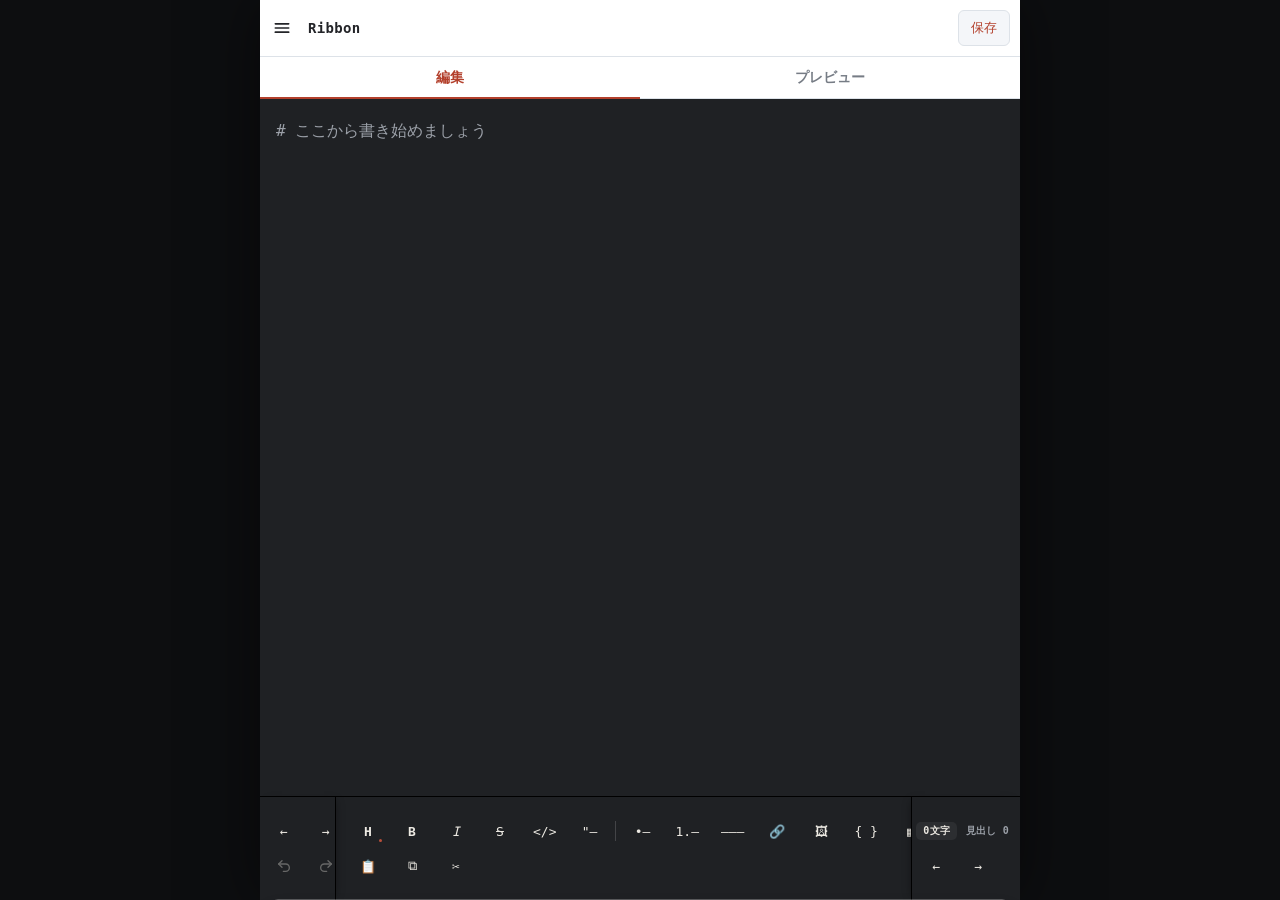
==== commit 9403b464: "Update viewport meta tag for interactive widgets" ====
--- a/index.html
+++ b/index.html
@@ -2,7 +2,7 @@
 <html lang="ja">
 <head>
 <meta charset="UTF-8">
-<meta name="viewport" content="width=device-width, initial-scale=1, maximum-scale=1, viewport-fit=cover">
+<meta name="viewport" content="width=device-width, initial-scale=1, maximum-scale=1, viewport-fit=cover, interactive-widget=resizes-content">
 <title>Ribbon — Markdown Editor</title>
 <meta name="description" content="スマホ専用・オフライン対応のシンプルな Markdown エディター。複数のメモを保存できます。">
 <meta name="theme-color" content="#1f2124">
@@ -198,4 +198,4 @@
 <script src="js/vendor/purify.min.js"></script>
 <script type="module" src="js/app.js"></script>
 </body>
-</html>+</html>
--- a/css/style.css
+++ b/css/style.css
@@ -30,23 +30,12 @@
 * { box-sizing: border-box; -webkit-tap-highlight-color: transparent; }
 html, body { height: 100%; margin: 0; overscroll-behavior: none; }
 
-/* iOS/Androidでソフトキーボードが開いたときにレイアウトビューポートと
-   視覚ビューポートがズレて隙間ができたり、本文末尾がキーボードや
-   ツールバーの裏に隠れたりするのを防ぐため、ページ自体はスクロール
-   させず、高さは JS (visualViewport) が --vh に同期した値を使う。 */
 body {
-  position: fixed;
-  inset: 0;
-  width: 100%;
-  overflow: hidden;
   font-family: ui-monospace, SFMono-Regular, Menlo, monospace;
   background: #0d0e10;
   color: var(--chrome-text);
   display: flex;
   justify-content: center;
-  height: 100vh;
-  height: 100dvh;
-  height: var(--vh, 100dvh);
 }
 
 .hidden { display: none !important; }
@@ -59,7 +48,8 @@
   flex-direction: column;
   width: 100%;
   max-width: var(--app-max-width);
-  height: 100%;
+  height: 100vh;
+  height: 100dvh;
   background: var(--chrome-bg);
   position: relative;
   overflow: hidden;
@@ -164,7 +154,7 @@
   font-family: inherit;
   font-size: var(--editor-font-size, 16px);
   line-height: 1.75;
-  padding: 18px 16px 28px;
+  padding: 18px 16px;
   color: var(--text-on-graphite);
 }
 .editor-stack.hl-active .editor-highlight { display: block; }
@@ -187,7 +177,7 @@
   font-family: inherit;
   font-size: var(--editor-font-size, 16px);
   line-height: 1.75;
-  padding: 18px 16px 28px;
+  padding: 18px 16px;
   caret-color: var(--ribbon-light);
 }
 .editor-stack.hl-active .editor { color: transparent; }
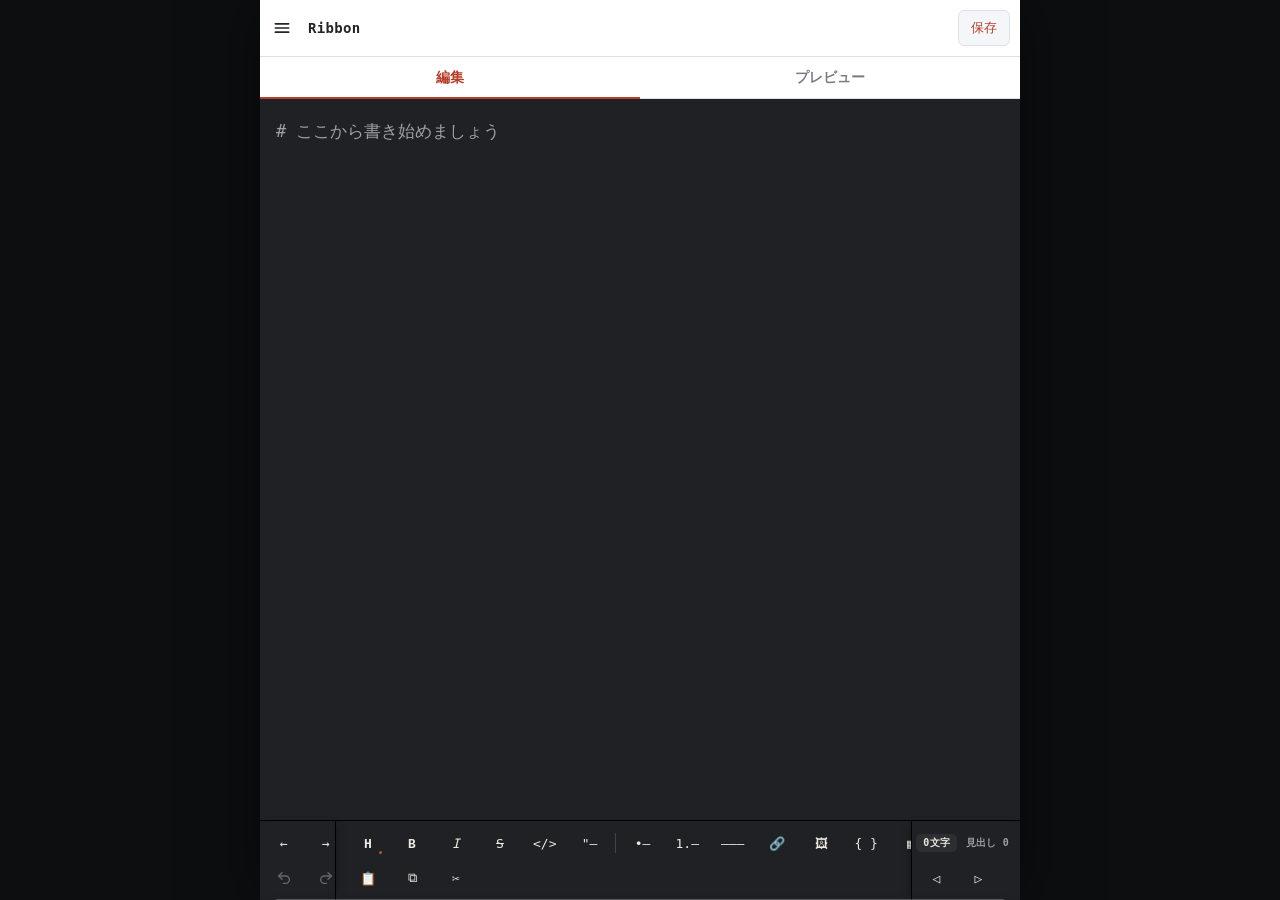
==== commit 89b3dfc9: "Update index.html" ====
--- a/index.html
+++ b/index.html
@@ -109,8 +109,8 @@
           <div class="ft-stat ft-stat-static" id="headingCountEl">見出し 0</div>
         </div>
         <div class="ft-fixed-row">
-          <button id="selectLeftBtn" class="fbtn" type="button" aria-label="左方向へ選択を広げる">←</button>
-          <button id="selectRightBtn" class="fbtn" type="button" aria-label="右方向へ選択を広げる">→</button>
+          <button id="selectLeftBtn" class="fbtn" type="button" aria-label="左方向へ選択を広げる">◁</button>
+          <button id="selectRightBtn" class="fbtn" type="button" aria-label="右方向へ選択を広げる">▷</button>
         </div>
       </div>
 
@@ -153,7 +153,7 @@
 
   <!-- メモ一覧（ボトムシート） -->
   <div class="sheet-overlay" id="sheetOverlay"></div>
-  <div class="bottom-sheet" id="listSheet">
+  <div class="bottom-sheet" id="listSheet" inert>
     <div class="sheet-handle"></div>
 
     <div class="sheet-top-actions">
--- a/css/style.css
+++ b/css/style.css
@@ -31,6 +31,9 @@
 html, body { height: 100%; margin: 0; overscroll-behavior: none; }
 
 body {
+  position: fixed;
+  inset: 0;
+  overflow: hidden;
   font-family: ui-monospace, SFMono-Regular, Menlo, monospace;
   background: #0d0e10;
   color: var(--chrome-text);
@@ -239,7 +242,6 @@
   flex: 0 0 auto;
   display: flex;
   flex-direction: column;
-  height: calc(var(--toolbar-h) + var(--sab));
   padding-bottom: var(--sab);
   background: var(--graphite);
   border-top: 1px solid #000;
@@ -408,7 +410,7 @@
 .table-panel {
   position: fixed;
   left: 50%;
-  bottom: calc(var(--toolbar-h) + var(--sab) + 10px);
+  bottom: calc(var(--toolbar-h) + 10px);
   transform: translateX(-50%);
   display: none;
   flex-direction: column;
